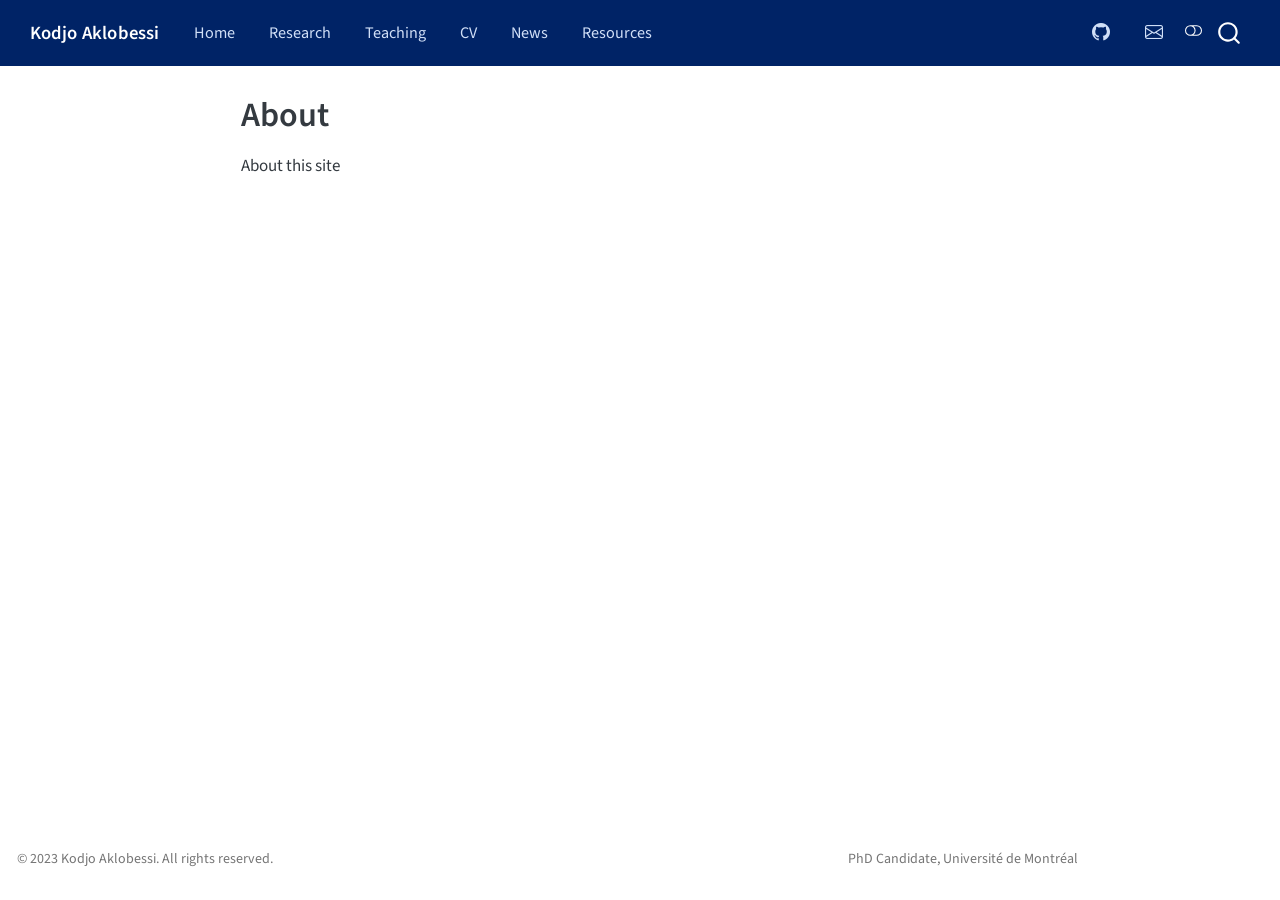
==== docs/about.html @ 3b14970a "Add light/dark mode toggle Co-Authored-By: Claude Sonnet 4.6 <noreply@anthropic.com>" ====
<!DOCTYPE html>
<html xmlns="http://www.w3.org/1999/xhtml" lang="en" xml:lang="en"><head>

<meta charset="utf-8">
<meta name="generator" content="quarto-1.8.27">

<meta name="viewport" content="width=device-width, initial-scale=1.0, user-scalable=yes">


<title>About – Kodjo Aklobessi</title>
<style>
code{white-space: pre-wrap;}
span.smallcaps{font-variant: small-caps;}
div.columns{display: flex; gap: min(4vw, 1.5em);}
div.column{flex: auto; overflow-x: auto;}
div.hanging-indent{margin-left: 1.5em; text-indent: -1.5em;}
ul.task-list{list-style: none;}
ul.task-list li input[type="checkbox"] {
  width: 0.8em;
  margin: 0 0.8em 0.2em -1em; /* quarto-specific, see https://github.com/quarto-dev/quarto-cli/issues/4556 */ 
  vertical-align: middle;
}
</style>


<script src="site_libs/quarto-nav/quarto-nav.js"></script>
<script src="site_libs/clipboard/clipboard.min.js"></script>
<script src="site_libs/quarto-search/autocomplete.umd.js"></script>
<script src="site_libs/quarto-search/fuse.min.js"></script>
<script src="site_libs/quarto-search/quarto-search.js"></script>
<meta name="quarto:offset" content="./">
<script src="site_libs/quarto-html/quarto.js" type="module"></script>
<script src="site_libs/quarto-html/tabsets/tabsets.js" type="module"></script>
<script src="site_libs/quarto-html/axe/axe-check.js" type="module"></script>
<script src="site_libs/quarto-html/popper.min.js"></script>
<script src="site_libs/quarto-html/tippy.umd.min.js"></script>
<script src="site_libs/quarto-html/anchor.min.js"></script>
<link href="site_libs/quarto-html/tippy.css" rel="stylesheet">
<link href="site_libs/quarto-html/quarto-syntax-highlighting-ed96de9b727972fe78a7b5d16c58bf87.css" rel="stylesheet" class="quarto-color-scheme" id="quarto-text-highlighting-styles">
<link href="site_libs/quarto-html/quarto-syntax-highlighting-dark-4d9afe2b8d18ee9fa5d0d57b5ed4214d.css" rel="stylesheet" class="quarto-color-scheme quarto-color-alternate" id="quarto-text-highlighting-styles">
<link href="site_libs/quarto-html/quarto-syntax-highlighting-ed96de9b727972fe78a7b5d16c58bf87.css" rel="stylesheet" class="quarto-color-scheme-extra" id="quarto-text-highlighting-styles">
<script src="site_libs/bootstrap/bootstrap.min.js"></script>
<link href="site_libs/bootstrap/bootstrap-icons.css" rel="stylesheet">
<link href="site_libs/bootstrap/bootstrap-e0ddd595fdd1914f040e010ed7ba0473.min.css" rel="stylesheet" append-hash="true" class="quarto-color-scheme" id="quarto-bootstrap" data-mode="light">
<link href="site_libs/bootstrap/bootstrap-dark-b1ad69ec50742e4ede5ba6f549bce186.min.css" rel="stylesheet" append-hash="true" class="quarto-color-scheme quarto-color-alternate" id="quarto-bootstrap" data-mode="dark">
<link href="site_libs/bootstrap/bootstrap-e0ddd595fdd1914f040e010ed7ba0473.min.css" rel="stylesheet" append-hash="true" class="quarto-color-scheme-extra" id="quarto-bootstrap" data-mode="light">
<script id="quarto-search-options" type="application/json">{
  "location": "navbar",
  "copy-button": false,
  "collapse-after": 3,
  "panel-placement": "end",
  "type": "overlay",
  "limit": 50,
  "keyboard-shortcut": [
    "f",
    "/",
    "s"
  ],
  "show-item-context": false,
  "language": {
    "search-no-results-text": "No results",
    "search-matching-documents-text": "matching documents",
    "search-copy-link-title": "Copy link to search",
    "search-hide-matches-text": "Hide additional matches",
    "search-more-match-text": "more match in this document",
    "search-more-matches-text": "more matches in this document",
    "search-clear-button-title": "Clear",
    "search-text-placeholder": "",
    "search-detached-cancel-button-title": "Cancel",
    "search-submit-button-title": "Submit",
    "search-label": "Search"
  }
}</script>


<link rel="stylesheet" href="styles.css">
<meta property="og:title" content="About – Kodjo Aklobessi">
<meta property="og:description" content="Kodjo Aklobessi — PhD Student in Economics at Université de Montréal. Research in Family Macroeconomics, Labor Economics, and Applied Microeconometrics.">
<meta property="og:site_name" content="Kodjo Aklobessi">
</head>

<body class="nav-fixed fullcontent quarto-light"><script id="quarto-html-before-body" type="application/javascript">
    const toggleBodyColorMode = (bsSheetEl) => {
      const mode = bsSheetEl.getAttribute("data-mode");
      const bodyEl = window.document.querySelector("body");
      if (mode === "dark") {
        bodyEl.classList.add("quarto-dark");
        bodyEl.classList.remove("quarto-light");
      } else {
        bodyEl.classList.add("quarto-light");
        bodyEl.classList.remove("quarto-dark");
      }
    }
    const toggleBodyColorPrimary = () => {
      const bsSheetEl = window.document.querySelector("link#quarto-bootstrap:not([rel=disabled-stylesheet])");
      if (bsSheetEl) {
        toggleBodyColorMode(bsSheetEl);
      }
    }
    const setColorSchemeToggle = (alternate) => {
      const toggles = window.document.querySelectorAll('.quarto-color-scheme-toggle');
      for (let i=0; i < toggles.length; i++) {
        const toggle = toggles[i];
        if (toggle) {
          if (alternate) {
            toggle.classList.add("alternate");
          } else {
            toggle.classList.remove("alternate");
          }
        }
      }
    };
    const toggleColorMode = (alternate) => {
      // Switch the stylesheets
      const primaryStylesheets = window.document.querySelectorAll('link.quarto-color-scheme:not(.quarto-color-alternate)');
      const alternateStylesheets = window.document.querySelectorAll('link.quarto-color-scheme.quarto-color-alternate');
      manageTransitions('#quarto-margin-sidebar .nav-link', false);
      if (alternate) {
        // note: dark is layered on light, we don't disable primary!
        enableStylesheet(alternateStylesheets);
        for (const sheetNode of alternateStylesheets) {
          if (sheetNode.id === "quarto-bootstrap") {
            toggleBodyColorMode(sheetNode);
          }
        }
      } else {
        disableStylesheet(alternateStylesheets);
        enableStylesheet(primaryStylesheets)
        toggleBodyColorPrimary();
      }
      manageTransitions('#quarto-margin-sidebar .nav-link', true);
      // Switch the toggles
      setColorSchemeToggle(alternate)
      // Hack to workaround the fact that safari doesn't
      // properly recolor the scrollbar when toggling (#1455)
      if (navigator.userAgent.indexOf('Safari') > 0 && navigator.userAgent.indexOf('Chrome') == -1) {
        manageTransitions("body", false);
        window.scrollTo(0, 1);
        setTimeout(() => {
          window.scrollTo(0, 0);
          manageTransitions("body", true);
        }, 40);
      }
    }
    const disableStylesheet = (stylesheets) => {
      for (let i=0; i < stylesheets.length; i++) {
        const stylesheet = stylesheets[i];
        stylesheet.rel = 'disabled-stylesheet';
      }
    }
    const enableStylesheet = (stylesheets) => {
      for (let i=0; i < stylesheets.length; i++) {
        const stylesheet = stylesheets[i];
        if(stylesheet.rel !== 'stylesheet') { // for Chrome, which will still FOUC without this check
          stylesheet.rel = 'stylesheet';
        }
      }
    }
    const manageTransitions = (selector, allowTransitions) => {
      const els = window.document.querySelectorAll(selector);
      for (let i=0; i < els.length; i++) {
        const el = els[i];
        if (allowTransitions) {
          el.classList.remove('notransition');
        } else {
          el.classList.add('notransition');
        }
      }
    }
    const isFileUrl = () => {
      return window.location.protocol === 'file:';
    }
    const hasAlternateSentinel = () => {
      let styleSentinel = getColorSchemeSentinel();
      if (styleSentinel !== null) {
        return styleSentinel === "alternate";
      } else {
        return false;
      }
    }
    const setStyleSentinel = (alternate) => {
      const value = alternate ? "alternate" : "default";
      if (!isFileUrl()) {
        window.localStorage.setItem("quarto-color-scheme", value);
      } else {
        localAlternateSentinel = value;
      }
    }
    const getColorSchemeSentinel = () => {
      if (!isFileUrl()) {
        const storageValue = window.localStorage.getItem("quarto-color-scheme");
        return storageValue != null ? storageValue : localAlternateSentinel;
      } else {
        return localAlternateSentinel;
      }
    }
    const toggleGiscusIfUsed = (isAlternate, darkModeDefault) => {
      const baseTheme = document.querySelector('#giscus-base-theme')?.value ?? 'light';
      const alternateTheme = document.querySelector('#giscus-alt-theme')?.value ?? 'dark';
      let newTheme = '';
      if(authorPrefersDark) {
        newTheme = isAlternate ? baseTheme : alternateTheme;
      } else {
        newTheme = isAlternate ? alternateTheme : baseTheme;
      }
      const changeGiscusTheme = () => {
        // From: https://github.com/giscus/giscus/issues/336
        const sendMessage = (message) => {
          const iframe = document.querySelector('iframe.giscus-frame');
          if (!iframe) return;
          iframe.contentWindow.postMessage({ giscus: message }, 'https://giscus.app');
        }
        sendMessage({
          setConfig: {
            theme: newTheme
          }
        });
      }
      const isGiscussLoaded = window.document.querySelector('iframe.giscus-frame') !== null;
      if (isGiscussLoaded) {
        changeGiscusTheme();
      }
    };
    const authorPrefersDark = false;
    const darkModeDefault = authorPrefersDark;
      document.querySelector('link#quarto-text-highlighting-styles.quarto-color-scheme-extra').rel = 'disabled-stylesheet';
      document.querySelector('link#quarto-bootstrap.quarto-color-scheme-extra').rel = 'disabled-stylesheet';
    let localAlternateSentinel = darkModeDefault ? 'alternate' : 'default';
    // Dark / light mode switch
    window.quartoToggleColorScheme = () => {
      // Read the current dark / light value
      let toAlternate = !hasAlternateSentinel();
      toggleColorMode(toAlternate);
      setStyleSentinel(toAlternate);
      toggleGiscusIfUsed(toAlternate, darkModeDefault);
      window.dispatchEvent(new Event('resize'));
    };
    // Switch to dark mode if need be
    if (hasAlternateSentinel()) {
      toggleColorMode(true);
    } else {
      toggleColorMode(false);
    }
  </script>

<div id="quarto-search-results"></div>
  <header id="quarto-header" class="headroom fixed-top">
    <nav class="navbar navbar-expand-lg " data-bs-theme="dark">
      <div class="navbar-container container-fluid">
      <div class="navbar-brand-container mx-auto">
    <a class="navbar-brand" href="./index.html">
    <span class="navbar-title">Kodjo Aklobessi</span>
    </a>
  </div>
            <div id="quarto-search" class="" title="Search"></div>
          <button class="navbar-toggler" type="button" data-bs-toggle="collapse" data-bs-target="#navbarCollapse" aria-controls="navbarCollapse" role="menu" aria-expanded="false" aria-label="Toggle navigation" onclick="if (window.quartoToggleHeadroom) { window.quartoToggleHeadroom(); }">
  <span class="navbar-toggler-icon"></span>
</button>
          <div class="collapse navbar-collapse" id="navbarCollapse">
            <ul class="navbar-nav navbar-nav-scroll me-auto">
  <li class="nav-item">
    <a class="nav-link" href="./index.html"> 
<span class="menu-text">Home</span></a>
  </li>  
  <li class="nav-item">
    <a class="nav-link" href="./research.html"> 
<span class="menu-text">Research</span></a>
  </li>  
  <li class="nav-item">
    <a class="nav-link" href="./teaching.html"> 
<span class="menu-text">Teaching</span></a>
  </li>  
  <li class="nav-item">
    <a class="nav-link" href="./cv.html"> 
<span class="menu-text">CV</span></a>
  </li>  
  <li class="nav-item">
    <a class="nav-link" href="./news.html"> 
<span class="menu-text">News</span></a>
  </li>  
  <li class="nav-item">
    <a class="nav-link" href="./resources.html"> 
<span class="menu-text">Resources</span></a>
  </li>  
</ul>
            <ul class="navbar-nav navbar-nav-scroll ms-auto">
  <li class="nav-item compact">
    <a class="nav-link" href="https://github.com/kaklobessi"> <i class="bi bi-github" role="img" aria-label="GitHub">
</i> 
<span class="menu-text"></span></a>
  </li>  
  <li class="nav-item compact">
    <a class="nav-link" href="mailto:kodjo.aklobessi@umontreal.ca"> <i class="bi bi-envelope" role="img" aria-label="Email">
</i> 
<span class="menu-text"></span></a>
  </li>  
</ul>
          </div> <!-- /navcollapse -->
            <div class="quarto-navbar-tools">
  <a href="" class="quarto-color-scheme-toggle quarto-navigation-tool  px-1" onclick="window.quartoToggleColorScheme(); return false;" title="Toggle dark mode"><i class="bi"></i></a>
</div>
      </div> <!-- /container-fluid -->
    </nav>
</header>
<!-- content -->
<div id="quarto-content" class="quarto-container page-columns page-rows-contents page-layout-article page-navbar">
<!-- sidebar -->
<!-- margin-sidebar -->
    
<!-- main -->
<main class="content" id="quarto-document-content">


<header id="title-block-header" class="quarto-title-block default">
<div class="quarto-title">
<h1 class="title">About</h1>
</div>



<div class="quarto-title-meta">

    
  
    
  </div>
  


</header>


<p>About this site</p>



</main> <!-- /main -->
<script id="quarto-html-after-body" type="application/javascript">
  window.document.addEventListener("DOMContentLoaded", function (event) {
    // Ensure there is a toggle, if there isn't float one in the top right
    if (window.document.querySelector('.quarto-color-scheme-toggle') === null) {
      const a = window.document.createElement('a');
      a.classList.add('top-right');
      a.classList.add('quarto-color-scheme-toggle');
      a.href = "";
      a.onclick = function() { try { window.quartoToggleColorScheme(); } catch {} return false; };
      const i = window.document.createElement("i");
      i.classList.add('bi');
      a.appendChild(i);
      window.document.body.appendChild(a);
    }
    setColorSchemeToggle(hasAlternateSentinel())
    const icon = "";
    const anchorJS = new window.AnchorJS();
    anchorJS.options = {
      placement: 'right',
      icon: icon
    };
    anchorJS.add('.anchored');
    const isCodeAnnotation = (el) => {
      for (const clz of el.classList) {
        if (clz.startsWith('code-annotation-')) {                     
          return true;
        }
      }
      return false;
    }
    const onCopySuccess = function(e) {
      // button target
      const button = e.trigger;
      // don't keep focus
      button.blur();
      // flash "checked"
      button.classList.add('code-copy-button-checked');
      var currentTitle = button.getAttribute("title");
      button.setAttribute("title", "Copied!");
      let tooltip;
      if (window.bootstrap) {
        button.setAttribute("data-bs-toggle", "tooltip");
        button.setAttribute("data-bs-placement", "left");
        button.setAttribute("data-bs-title", "Copied!");
        tooltip = new bootstrap.Tooltip(button, 
          { trigger: "manual", 
            customClass: "code-copy-button-tooltip",
            offset: [0, -8]});
        tooltip.show();    
      }
      setTimeout(function() {
        if (tooltip) {
          tooltip.hide();
          button.removeAttribute("data-bs-title");
          button.removeAttribute("data-bs-toggle");
          button.removeAttribute("data-bs-placement");
        }
        button.setAttribute("title", currentTitle);
        button.classList.remove('code-copy-button-checked');
      }, 1000);
      // clear code selection
      e.clearSelection();
    }
    const getTextToCopy = function(trigger) {
      const outerScaffold = trigger.parentElement.cloneNode(true);
      const codeEl = outerScaffold.querySelector('code');
      for (const childEl of codeEl.children) {
        if (isCodeAnnotation(childEl)) {
          childEl.remove();
        }
      }
      return codeEl.innerText;
    }
    const clipboard = new window.ClipboardJS('.code-copy-button:not([data-in-quarto-modal])', {
      text: getTextToCopy
    });
    clipboard.on('success', onCopySuccess);
    if (window.document.getElementById('quarto-embedded-source-code-modal')) {
      const clipboardModal = new window.ClipboardJS('.code-copy-button[data-in-quarto-modal]', {
        text: getTextToCopy,
        container: window.document.getElementById('quarto-embedded-source-code-modal')
      });
      clipboardModal.on('success', onCopySuccess);
    }
      var localhostRegex = new RegExp(/^(?:http|https):\/\/localhost\:?[0-9]*\//);
      var mailtoRegex = new RegExp(/^mailto:/);
        var filterRegex = new RegExp("https:\/\/kaklobessi\.github\.io");
      var isInternal = (href) => {
          return filterRegex.test(href) || localhostRegex.test(href) || mailtoRegex.test(href);
      }
      // Inspect non-navigation links and adorn them if external
     var links = window.document.querySelectorAll('a[href]:not(.nav-link):not(.navbar-brand):not(.toc-action):not(.sidebar-link):not(.sidebar-item-toggle):not(.pagination-link):not(.no-external):not([aria-hidden]):not(.dropdown-item):not(.quarto-navigation-tool):not(.about-link)');
      for (var i=0; i<links.length; i++) {
        const link = links[i];
        if (!isInternal(link.href)) {
          // undo the damage that might have been done by quarto-nav.js in the case of
          // links that we want to consider external
          if (link.dataset.originalHref !== undefined) {
            link.href = link.dataset.originalHref;
          }
        }
      }
    function tippyHover(el, contentFn, onTriggerFn, onUntriggerFn) {
      const config = {
        allowHTML: true,
        maxWidth: 500,
        delay: 100,
        arrow: false,
        appendTo: function(el) {
            return el.parentElement;
        },
        interactive: true,
        interactiveBorder: 10,
        theme: 'quarto',
        placement: 'bottom-start',
      };
      if (contentFn) {
        config.content = contentFn;
      }
      if (onTriggerFn) {
        config.onTrigger = onTriggerFn;
      }
      if (onUntriggerFn) {
        config.onUntrigger = onUntriggerFn;
      }
      window.tippy(el, config); 
    }
    const noterefs = window.document.querySelectorAll('a[role="doc-noteref"]');
    for (var i=0; i<noterefs.length; i++) {
      const ref = noterefs[i];
      tippyHover(ref, function() {
        // use id or data attribute instead here
        let href = ref.getAttribute('data-footnote-href') || ref.getAttribute('href');
        try { href = new URL(href).hash; } catch {}
        const id = href.replace(/^#\/?/, "");
        const note = window.document.getElementById(id);
        if (note) {
          return note.innerHTML;
        } else {
          return "";
        }
      });
    }
    const xrefs = window.document.querySelectorAll('a.quarto-xref');
    const processXRef = (id, note) => {
      // Strip column container classes
      const stripColumnClz = (el) => {
        el.classList.remove("page-full", "page-columns");
        if (el.children) {
          for (const child of el.children) {
            stripColumnClz(child);
          }
        }
      }
      stripColumnClz(note)
      if (id === null || id.startsWith('sec-')) {
        // Special case sections, only their first couple elements
        const container = document.createElement("div");
        if (note.children && note.children.length > 2) {
          container.appendChild(note.children[0].cloneNode(true));
          for (let i = 1; i < note.children.length; i++) {
            const child = note.children[i];
            if (child.tagName === "P" && child.innerText === "") {
              continue;
            } else {
              container.appendChild(child.cloneNode(true));
              break;
            }
          }
          if (window.Quarto?.typesetMath) {
            window.Quarto.typesetMath(container);
          }
          return container.innerHTML
        } else {
          if (window.Quarto?.typesetMath) {
            window.Quarto.typesetMath(note);
          }
          return note.innerHTML;
        }
      } else {
        // Remove any anchor links if they are present
        const anchorLink = note.querySelector('a.anchorjs-link');
        if (anchorLink) {
          anchorLink.remove();
        }
        if (window.Quarto?.typesetMath) {
          window.Quarto.typesetMath(note);
        }
        if (note.classList.contains("callout")) {
          return note.outerHTML;
        } else {
          return note.innerHTML;
        }
      }
    }
    for (var i=0; i<xrefs.length; i++) {
      const xref = xrefs[i];
      tippyHover(xref, undefined, function(instance) {
        instance.disable();
        let url = xref.getAttribute('href');
        let hash = undefined; 
        if (url.startsWith('#')) {
          hash = url;
        } else {
          try { hash = new URL(url).hash; } catch {}
        }
        if (hash) {
          const id = hash.replace(/^#\/?/, "");
          const note = window.document.getElementById(id);
          if (note !== null) {
            try {
              const html = processXRef(id, note.cloneNode(true));
              instance.setContent(html);
            } finally {
              instance.enable();
              instance.show();
            }
          } else {
            // See if we can fetch this
            fetch(url.split('#')[0])
            .then(res => res.text())
            .then(html => {
              const parser = new DOMParser();
              const htmlDoc = parser.parseFromString(html, "text/html");
              const note = htmlDoc.getElementById(id);
              if (note !== null) {
                const html = processXRef(id, note);
                instance.setContent(html);
              } 
            }).finally(() => {
              instance.enable();
              instance.show();
            });
          }
        } else {
          // See if we can fetch a full url (with no hash to target)
          // This is a special case and we should probably do some content thinning / targeting
          fetch(url)
          .then(res => res.text())
          .then(html => {
            const parser = new DOMParser();
            const htmlDoc = parser.parseFromString(html, "text/html");
            const note = htmlDoc.querySelector('main.content');
            if (note !== null) {
              // This should only happen for chapter cross references
              // (since there is no id in the URL)
              // remove the first header
              if (note.children.length > 0 && note.children[0].tagName === "HEADER") {
                note.children[0].remove();
              }
              const html = processXRef(null, note);
              instance.setContent(html);
            } 
          }).finally(() => {
            instance.enable();
            instance.show();
          });
        }
      }, function(instance) {
      });
    }
        let selectedAnnoteEl;
        const selectorForAnnotation = ( cell, annotation) => {
          let cellAttr = 'data-code-cell="' + cell + '"';
          let lineAttr = 'data-code-annotation="' +  annotation + '"';
          const selector = 'span[' + cellAttr + '][' + lineAttr + ']';
          return selector;
        }
        const selectCodeLines = (annoteEl) => {
          const doc = window.document;
          const targetCell = annoteEl.getAttribute("data-target-cell");
          const targetAnnotation = annoteEl.getAttribute("data-target-annotation");
          const annoteSpan = window.document.querySelector(selectorForAnnotation(targetCell, targetAnnotation));
          const lines = annoteSpan.getAttribute("data-code-lines").split(",");
          const lineIds = lines.map((line) => {
            return targetCell + "-" + line;
          })
          let top = null;
          let height = null;
          let parent = null;
          if (lineIds.length > 0) {
              //compute the position of the single el (top and bottom and make a div)
              const el = window.document.getElementById(lineIds[0]);
              top = el.offsetTop;
              height = el.offsetHeight;
              parent = el.parentElement.parentElement;
            if (lineIds.length > 1) {
              const lastEl = window.document.getElementById(lineIds[lineIds.length - 1]);
              const bottom = lastEl.offsetTop + lastEl.offsetHeight;
              height = bottom - top;
            }
            if (top !== null && height !== null && parent !== null) {
              // cook up a div (if necessary) and position it 
              let div = window.document.getElementById("code-annotation-line-highlight");
              if (div === null) {
                div = window.document.createElement("div");
                div.setAttribute("id", "code-annotation-line-highlight");
                div.style.position = 'absolute';
                parent.appendChild(div);
              }
              div.style.top = top - 2 + "px";
              div.style.height = height + 4 + "px";
              div.style.left = 0;
              let gutterDiv = window.document.getElementById("code-annotation-line-highlight-gutter");
              if (gutterDiv === null) {
                gutterDiv = window.document.createElement("div");
                gutterDiv.setAttribute("id", "code-annotation-line-highlight-gutter");
                gutterDiv.style.position = 'absolute';
                const codeCell = window.document.getElementById(targetCell);
                const gutter = codeCell.querySelector('.code-annotation-gutter');
                gutter.appendChild(gutterDiv);
              }
              gutterDiv.style.top = top - 2 + "px";
              gutterDiv.style.height = height + 4 + "px";
            }
            selectedAnnoteEl = annoteEl;
          }
        };
        const unselectCodeLines = () => {
          const elementsIds = ["code-annotation-line-highlight", "code-annotation-line-highlight-gutter"];
          elementsIds.forEach((elId) => {
            const div = window.document.getElementById(elId);
            if (div) {
              div.remove();
            }
          });
          selectedAnnoteEl = undefined;
        };
          // Handle positioning of the toggle
      window.addEventListener(
        "resize",
        throttle(() => {
          elRect = undefined;
          if (selectedAnnoteEl) {
            selectCodeLines(selectedAnnoteEl);
          }
        }, 10)
      );
      function throttle(fn, ms) {
      let throttle = false;
      let timer;
        return (...args) => {
          if(!throttle) { // first call gets through
              fn.apply(this, args);
              throttle = true;
          } else { // all the others get throttled
              if(timer) clearTimeout(timer); // cancel #2
              timer = setTimeout(() => {
                fn.apply(this, args);
                timer = throttle = false;
              }, ms);
          }
        };
      }
        // Attach click handler to the DT
        const annoteDls = window.document.querySelectorAll('dt[data-target-cell]');
        for (const annoteDlNode of annoteDls) {
          annoteDlNode.addEventListener('click', (event) => {
            const clickedEl = event.target;
            if (clickedEl !== selectedAnnoteEl) {
              unselectCodeLines();
              const activeEl = window.document.querySelector('dt[data-target-cell].code-annotation-active');
              if (activeEl) {
                activeEl.classList.remove('code-annotation-active');
              }
              selectCodeLines(clickedEl);
              clickedEl.classList.add('code-annotation-active');
            } else {
              // Unselect the line
              unselectCodeLines();
              clickedEl.classList.remove('code-annotation-active');
            }
          });
        }
    const findCites = (el) => {
      const parentEl = el.parentElement;
      if (parentEl) {
        const cites = parentEl.dataset.cites;
        if (cites) {
          return {
            el,
            cites: cites.split(' ')
          };
        } else {
          return findCites(el.parentElement)
        }
      } else {
        return undefined;
      }
    };
    var bibliorefs = window.document.querySelectorAll('a[role="doc-biblioref"]');
    for (var i=0; i<bibliorefs.length; i++) {
      const ref = bibliorefs[i];
      const citeInfo = findCites(ref);
      if (citeInfo) {
        tippyHover(citeInfo.el, function() {
          var popup = window.document.createElement('div');
          citeInfo.cites.forEach(function(cite) {
            var citeDiv = window.document.createElement('div');
            citeDiv.classList.add('hanging-indent');
            citeDiv.classList.add('csl-entry');
            var biblioDiv = window.document.getElementById('ref-' + cite);
            if (biblioDiv) {
              citeDiv.innerHTML = biblioDiv.innerHTML;
            }
            popup.appendChild(citeDiv);
          });
          return popup.innerHTML;
        });
      }
    }
  });
  </script>
</div> <!-- /content -->
<footer class="footer">
  <div class="nav-footer">
    <div class="nav-footer-left">
<p>© 2023 Kodjo Aklobessi. All rights reserved.</p>
</div>   
    <div class="nav-footer-center">
      &nbsp;
    </div>
    <div class="nav-footer-right">
<p>PhD Candidate, Université de Montréal</p>
</div>
  </div>
</footer>




</body></html>
---- docs/site_libs/quarto-html/tippy.css ----
.tippy-box[data-animation=fade][data-state=hidden]{opacity:0}[data-tippy-root]{max-width:calc(100vw - 10px)}.tippy-box{position:relative;background-color:#333;color:#fff;border-radius:4px;font-size:14px;line-height:1.4;white-space:normal;outline:0;transition-property:transform,visibility,opacity}.tippy-box[data-placement^=top]>.tippy-arrow{bottom:0}.tippy-box[data-placement^=top]>.tippy-arrow:before{bottom:-7px;left:0;border-width:8px 8px 0;border-top-color:initial;transform-origin:center top}.tippy-box[data-placement^=bottom]>.tippy-arrow{top:0}.tippy-box[data-placement^=bottom]>.tippy-arrow:before{top:-7px;left:0;border-width:0 8px 8px;border-bottom-color:initial;transform-origin:center bottom}.tippy-box[data-placement^=left]>.tippy-arrow{right:0}.tippy-box[data-placement^=left]>.tippy-arrow:before{border-width:8px 0 8px 8px;border-left-color:initial;right:-7px;transform-origin:center left}.tippy-box[data-placement^=right]>.tippy-arrow{left:0}.tippy-box[data-placement^=right]>.tippy-arrow:before{left:-7px;border-width:8px 8px 8px 0;border-right-color:initial;transform-origin:center right}.tippy-box[data-inertia][data-state=visible]{transition-timing-function:cubic-bezier(.54,1.5,.38,1.11)}.tippy-arrow{width:16px;height:16px;color:#333}.tippy-arrow:before{content:"";position:absolute;border-color:transparent;border-style:solid}.tippy-content{position:relative;padding:5px 9px;z-index:1}
---- docs/site_libs/quarto-html/quarto-syntax-highlighting-ed96de9b727972fe78a7b5d16c58bf87.css ----
/* quarto syntax highlight colors */
:root {
  --quarto-hl-ot-color: #003B4F;
  --quarto-hl-at-color: #657422;
  --quarto-hl-ss-color: #20794D;
  --quarto-hl-an-color: #5E5E5E;
  --quarto-hl-fu-color: #4758AB;
  --quarto-hl-st-color: #20794D;
  --quarto-hl-cf-color: #003B4F;
  --quarto-hl-op-color: #5E5E5E;
  --quarto-hl-er-color: #AD0000;
  --quarto-hl-bn-color: #AD0000;
  --quarto-hl-al-color: #AD0000;
  --quarto-hl-va-color: #111111;
  --quarto-hl-bu-color: inherit;
  --quarto-hl-ex-color: inherit;
  --quarto-hl-pp-color: #AD0000;
  --quarto-hl-in-color: #5E5E5E;
  --quarto-hl-vs-color: #20794D;
  --quarto-hl-wa-color: #5E5E5E;
  --quarto-hl-do-color: #5E5E5E;
  --quarto-hl-im-color: #00769E;
  --quarto-hl-ch-color: #20794D;
  --quarto-hl-dt-color: #AD0000;
  --quarto-hl-fl-color: #AD0000;
  --quarto-hl-co-color: #5E5E5E;
  --quarto-hl-cv-color: #5E5E5E;
  --quarto-hl-cn-color: #8f5902;
  --quarto-hl-sc-color: #5E5E5E;
  --quarto-hl-dv-color: #AD0000;
  --quarto-hl-kw-color: #003B4F;
}

/* other quarto variables */
:root {
  --quarto-font-monospace: SFMono-Regular, Menlo, Monaco, Consolas, "Liberation Mono", "Courier New", monospace;
}

/* syntax highlight based on Pandoc's rules */
pre > code.sourceCode > span {
  color: #003B4F;
}

code.sourceCode > span {
  color: #003B4F;
}

div.sourceCode,
div.sourceCode pre.sourceCode {
  color: #003B4F;
}

/* Normal */
code span {
  color: #003B4F;
}

/* Alert */
code span.al {
  color: #AD0000;
  font-style: inherit;
}

/* Annotation */
code span.an {
  color: #5E5E5E;
  font-style: inherit;
}

/* Attribute */
code span.at {
  color: #657422;
  font-style: inherit;
}

/* BaseN */
code span.bn {
  color: #AD0000;
  font-style: inherit;
}

/* BuiltIn */
code span.bu {
  font-style: inherit;
}

/* ControlFlow */
code span.cf {
  color: #003B4F;
  font-weight: bold;
  font-style: inherit;
}

/* Char */
code span.ch {
  color: #20794D;
  font-style: inherit;
}

/* Constant */
code span.cn {
  color: #8f5902;
  font-style: inherit;
}

/* Comment */
code span.co {
  color: #5E5E5E;
  font-style: inherit;
}

/* CommentVar */
code span.cv {
  color: #5E5E5E;
  font-style: italic;
}

/* Documentation */
code span.do {
  color: #5E5E5E;
  font-style: italic;
}

/* DataType */
code span.dt {
  color: #AD0000;
  font-style: inherit;
}

/* DecVal */
code span.dv {
  color: #AD0000;
  font-style: inherit;
}

/* Error */
code span.er {
  color: #AD0000;
  font-style: inherit;
}

/* Extension */
code span.ex {
  font-style: inherit;
}

/* Float */
code span.fl {
  color: #AD0000;
  font-style: inherit;
}

/* Function */
code span.fu {
  color: #4758AB;
  font-style: inherit;
}

/* Import */
code span.im {
  color: #00769E;
  font-style: inherit;
}

/* Information */
code span.in {
  color: #5E5E5E;
  font-style: inherit;
}

/* Keyword */
code span.kw {
  color: #003B4F;
  font-weight: bold;
  font-style: inherit;
}

/* Operator */
code span.op {
  color: #5E5E5E;
  font-style: inherit;
}

/* Other */
code span.ot {
  color: #003B4F;
  font-style: inherit;
}

/* Preprocessor */
code span.pp {
  color: #AD0000;
  font-style: inherit;
}

/* SpecialChar */
code span.sc {
  color: #5E5E5E;
  font-style: inherit;
}

/* SpecialString */
code span.ss {
  color: #20794D;
  font-style: inherit;
}

/* String */
code span.st {
  color: #20794D;
  font-style: inherit;
}

/* Variable */
code span.va {
  color: #111111;
  font-style: inherit;
}

/* VerbatimString */
code span.vs {
  color: #20794D;
  font-style: inherit;
}

/* Warning */
code span.wa {
  color: #5E5E5E;
  font-style: italic;
}

.prevent-inlining {
  content: "</";
}

/*# sourceMappingURL=0920dd6d7437995b8cdf7429764427b1.css.map */
---- docs/site_libs/quarto-html/quarto-syntax-highlighting-dark-4d9afe2b8d18ee9fa5d0d57b5ed4214d.css ----
/* quarto syntax highlight colors */
:root {
  --quarto-hl-al-color: #f07178;
  --quarto-hl-an-color: #d4d0ab;
  --quarto-hl-at-color: #00e0e0;
  --quarto-hl-bn-color: #d4d0ab;
  --quarto-hl-bu-color: #abe338;
  --quarto-hl-ch-color: #abe338;
  --quarto-hl-co-color: #f8f8f2;
  --quarto-hl-cv-color: #ffd700;
  --quarto-hl-cn-color: #ffd700;
  --quarto-hl-cf-color: #ffa07a;
  --quarto-hl-dt-color: #ffa07a;
  --quarto-hl-dv-color: #d4d0ab;
  --quarto-hl-do-color: #f8f8f2;
  --quarto-hl-er-color: #f07178;
  --quarto-hl-ex-color: #00e0e0;
  --quarto-hl-fl-color: #d4d0ab;
  --quarto-hl-fu-color: #ffa07a;
  --quarto-hl-im-color: #abe338;
  --quarto-hl-in-color: #d4d0ab;
  --quarto-hl-kw-color: #ffa07a;
  --quarto-hl-op-color: #ffa07a;
  --quarto-hl-ot-color: #00e0e0;
  --quarto-hl-pp-color: #dcc6e0;
  --quarto-hl-re-color: #00e0e0;
  --quarto-hl-sc-color: #abe338;
  --quarto-hl-ss-color: #abe338;
  --quarto-hl-st-color: #abe338;
  --quarto-hl-va-color: #00e0e0;
  --quarto-hl-vs-color: #abe338;
  --quarto-hl-wa-color: #dcc6e0;
}

/* other quarto variables */
:root {
  --quarto-font-monospace: SFMono-Regular, Menlo, Monaco, Consolas, "Liberation Mono", "Courier New", monospace;
}

/* syntax highlight based on Pandoc's rules */
pre > code.sourceCode > span {
  color: #f8f8f2;
}

code.sourceCode > span {
  color: #f8f8f2;
}

div.sourceCode,
div.sourceCode pre.sourceCode {
  color: #f8f8f2;
}

/* Normal */
code span {
  color: #f8f8f2;
}

/* Alert */
code span.al {
  color: #f07178;
}

/* Annotation */
code span.an {
  color: #d4d0ab;
}

/* Attribute */
code span.at {
  color: #00e0e0;
}

/* BaseN */
code span.bn {
  color: #d4d0ab;
}

/* BuiltIn */
code span.bu {
  color: #abe338;
}

/* ControlFlow */
code span.cf {
  font-weight: bold;
  color: #ffa07a;
}

/* Char */
code span.ch {
  color: #abe338;
}

/* Constant */
code span.cn {
  color: #ffd700;
}

/* Comment */
code span.co {
  font-style: italic;
  color: #f8f8f2;
}

/* CommentVar */
code span.cv {
  color: #ffd700;
}

/* Documentation */
code span.do {
  color: #f8f8f2;
}

/* DataType */
code span.dt {
  color: #ffa07a;
}

/* DecVal */
code span.dv {
  color: #d4d0ab;
}

/* Error */
code span.er {
  color: #f07178;
  text-decoration: underline;
}

/* Extension */
code span.ex {
  font-weight: bold;
  color: #00e0e0;
}

/* Float */
code span.fl {
  color: #d4d0ab;
}

/* Function */
code span.fu {
  color: #ffa07a;
}

/* Import */
code span.im {
  color: #abe338;
}

/* Information */
code span.in {
  color: #d4d0ab;
}

/* Keyword */
code span.kw {
  font-weight: bold;
  color: #ffa07a;
}

/* Operator */
code span.op {
  color: #ffa07a;
}

/* Other */
code span.ot {
  color: #00e0e0;
}

/* Preprocessor */
code span.pp {
  color: #dcc6e0;
}

/* RegionMarker */
code span.re {
  background-color: #f8f8f2;
  color: #00e0e0;
}

/* SpecialChar */
code span.sc {
  color: #abe338;
}

/* SpecialString */
code span.ss {
  color: #abe338;
}

/* String */
code span.st {
  color: #abe338;
}

/* Variable */
code span.va {
  color: #00e0e0;
}

/* VerbatimString */
code span.vs {
  color: #abe338;
}

/* Warning */
code span.wa {
  color: #dcc6e0;
}

.prevent-inlining {
  content: "</";
}

/*# sourceMappingURL=86edf53ecdff796acf02dbceed379426.css.map */
---- docs/site_libs/quarto-html/quarto-syntax-highlighting-ed96de9b727972fe78a7b5d16c58bf87.css ----
/* quarto syntax highlight colors */
:root {
  --quarto-hl-ot-color: #003B4F;
  --quarto-hl-at-color: #657422;
  --quarto-hl-ss-color: #20794D;
  --quarto-hl-an-color: #5E5E5E;
  --quarto-hl-fu-color: #4758AB;
  --quarto-hl-st-color: #20794D;
  --quarto-hl-cf-color: #003B4F;
  --quarto-hl-op-color: #5E5E5E;
  --quarto-hl-er-color: #AD0000;
  --quarto-hl-bn-color: #AD0000;
  --quarto-hl-al-color: #AD0000;
  --quarto-hl-va-color: #111111;
  --quarto-hl-bu-color: inherit;
  --quarto-hl-ex-color: inherit;
  --quarto-hl-pp-color: #AD0000;
  --quarto-hl-in-color: #5E5E5E;
  --quarto-hl-vs-color: #20794D;
  --quarto-hl-wa-color: #5E5E5E;
  --quarto-hl-do-color: #5E5E5E;
  --quarto-hl-im-color: #00769E;
  --quarto-hl-ch-color: #20794D;
  --quarto-hl-dt-color: #AD0000;
  --quarto-hl-fl-color: #AD0000;
  --quarto-hl-co-color: #5E5E5E;
  --quarto-hl-cv-color: #5E5E5E;
  --quarto-hl-cn-color: #8f5902;
  --quarto-hl-sc-color: #5E5E5E;
  --quarto-hl-dv-color: #AD0000;
  --quarto-hl-kw-color: #003B4F;
}

/* other quarto variables */
:root {
  --quarto-font-monospace: SFMono-Regular, Menlo, Monaco, Consolas, "Liberation Mono", "Courier New", monospace;
}

/* syntax highlight based on Pandoc's rules */
pre > code.sourceCode > span {
  color: #003B4F;
}

code.sourceCode > span {
  color: #003B4F;
}

div.sourceCode,
div.sourceCode pre.sourceCode {
  color: #003B4F;
}

/* Normal */
code span {
  color: #003B4F;
}

/* Alert */
code span.al {
  color: #AD0000;
  font-style: inherit;
}

/* Annotation */
code span.an {
  color: #5E5E5E;
  font-style: inherit;
}

/* Attribute */
code span.at {
  color: #657422;
  font-style: inherit;
}

/* BaseN */
code span.bn {
  color: #AD0000;
  font-style: inherit;
}

/* BuiltIn */
code span.bu {
  font-style: inherit;
}

/* ControlFlow */
code span.cf {
  color: #003B4F;
  font-weight: bold;
  font-style: inherit;
}

/* Char */
code span.ch {
  color: #20794D;
  font-style: inherit;
}

/* Constant */
code span.cn {
  color: #8f5902;
  font-style: inherit;
}

/* Comment */
code span.co {
  color: #5E5E5E;
  font-style: inherit;
}

/* CommentVar */
code span.cv {
  color: #5E5E5E;
  font-style: italic;
}

/* Documentation */
code span.do {
  color: #5E5E5E;
  font-style: italic;
}

/* DataType */
code span.dt {
  color: #AD0000;
  font-style: inherit;
}

/* DecVal */
code span.dv {
  color: #AD0000;
  font-style: inherit;
}

/* Error */
code span.er {
  color: #AD0000;
  font-style: inherit;
}

/* Extension */
code span.ex {
  font-style: inherit;
}

/* Float */
code span.fl {
  color: #AD0000;
  font-style: inherit;
}

/* Function */
code span.fu {
  color: #4758AB;
  font-style: inherit;
}

/* Import */
code span.im {
  color: #00769E;
  font-style: inherit;
}

/* Information */
code span.in {
  color: #5E5E5E;
  font-style: inherit;
}

/* Keyword */
code span.kw {
  color: #003B4F;
  font-weight: bold;
  font-style: inherit;
}

/* Operator */
code span.op {
  color: #5E5E5E;
  font-style: inherit;
}

/* Other */
code span.ot {
  color: #003B4F;
  font-style: inherit;
}

/* Preprocessor */
code span.pp {
  color: #AD0000;
  font-style: inherit;
}

/* SpecialChar */
code span.sc {
  color: #5E5E5E;
  font-style: inherit;
}

/* SpecialString */
code span.ss {
  color: #20794D;
  font-style: inherit;
}

/* String */
code span.st {
  color: #20794D;
  font-style: inherit;
}

/* Variable */
code span.va {
  color: #111111;
  font-style: inherit;
}

/* VerbatimString */
code span.vs {
  color: #20794D;
  font-style: inherit;
}

/* Warning */
code span.wa {
  color: #5E5E5E;
  font-style: italic;
}

.prevent-inlining {
  content: "</";
}

/*# sourceMappingURL=0920dd6d7437995b8cdf7429764427b1.css.map */
---- docs/styles.css ----
/* css styles */

/* ── Navbar ─────────────────────────────────────────────── */
.navbar {
  background-color: #002366 !important;
  border-bottom: none;
  padding-top: 0.6rem;
  padding-bottom: 0.6rem;
}

.navbar-brand {
  font-size: 1.1rem;
  font-weight: 600;
  color: #ffffff !important;
  letter-spacing: 0.01em;
}

.navbar-nav .nav-link {
  font-size: 0.95rem;
  color: #d0dff7 !important;
  font-weight: 400;
  padding-left: 1rem !important;
  padding-right: 1rem !important;
  transition: color 0.2s;
}

.navbar-nav .nav-link:hover,
.navbar-nav .nav-link.active {
  color: #ffffff !important;
}

/* Icon links (GitHub, Email) */
.navbar-nav .nav-link i {
  font-size: 1.05rem;
}

/* Remove underline on navbar links */
.navbar a {
  text-decoration: none !important;
}

/* Justify body text */
p {
  text-align: justify;
}

/* Extend bio text further to the right */
#quarto-content .about-contents {
  padding-right: 0 !important;
}

.about-main {
  max-width: 100% !important;
}
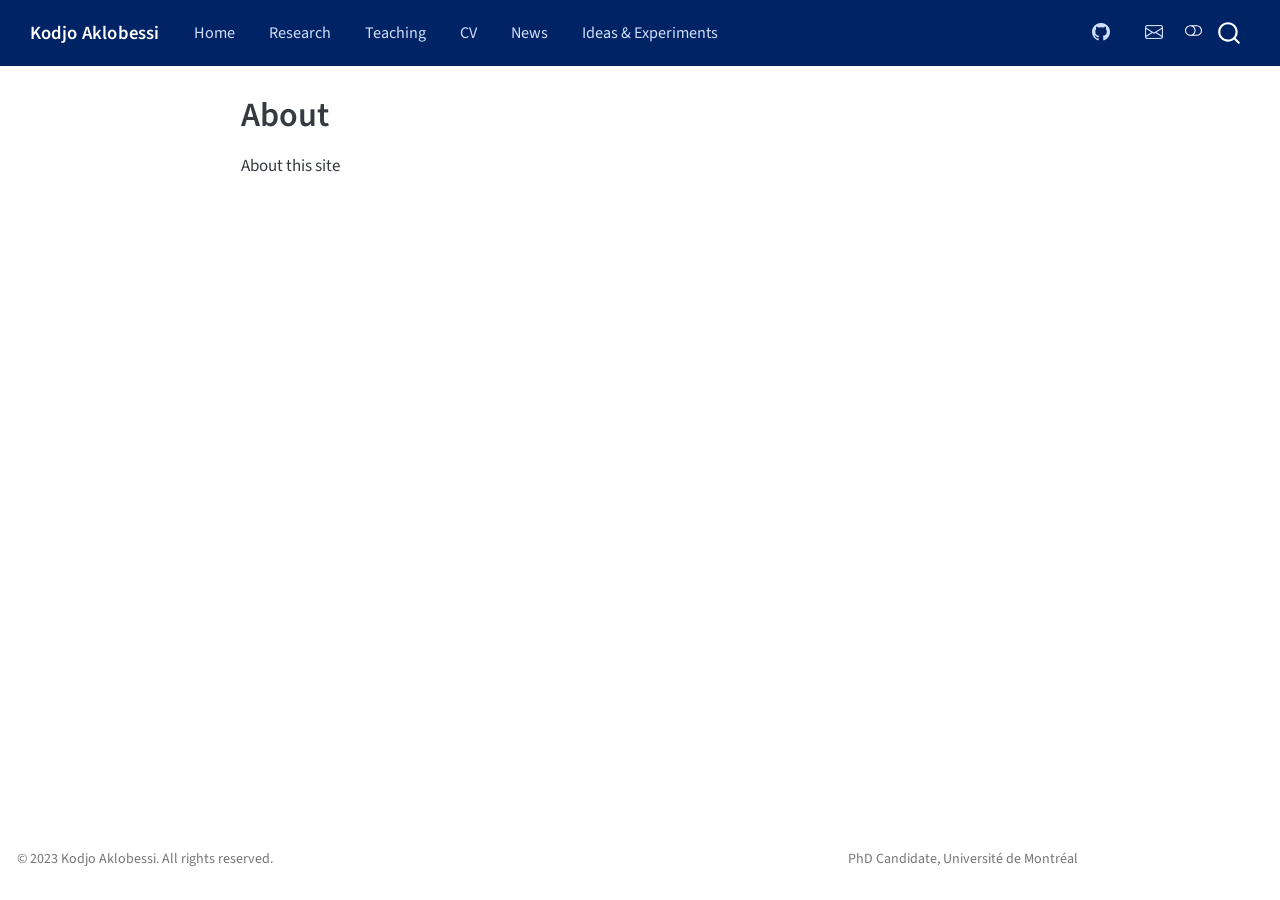
==== commit 488b0fd4: "Rename Resources to Ideas & Experiments in navbar and page Co-Authored-By: Claude Sonnet 4.6 <norepl" ====
--- a/docs/about.html
+++ b/docs/about.html
@@ -280,7 +280,7 @@
   </li>  
   <li class="nav-item">
     <a class="nav-link" href="./resources.html"> 
-<span class="menu-text">Resources</span></a>
+<span class="menu-text">Ideas &amp; Experiments</span></a>
   </li>  
 </ul>
             <ul class="navbar-nav navbar-nav-scroll ms-auto">
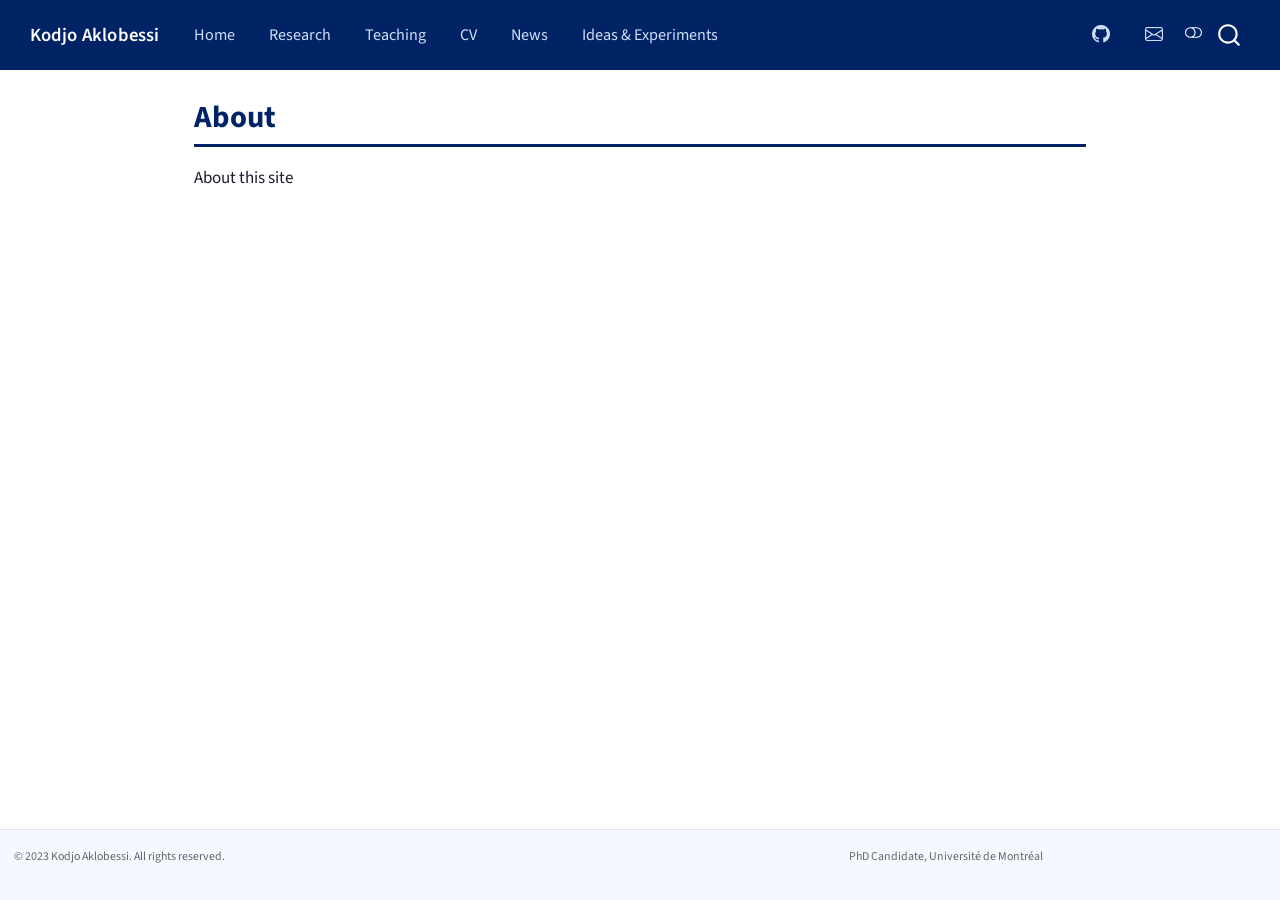
==== commit f565cad0: "Improve layout: full-width, better typography and visual design Co-Authored-By: Claude Sonnet 4.6 <n" ====
--- a/docs/about.html
+++ b/docs/about.html
@@ -79,7 +79,7 @@
 <meta property="og:site_name" content="Kodjo Aklobessi">
 </head>
 
-<body class="nav-fixed fullcontent quarto-light"><script id="quarto-html-before-body" type="application/javascript">
+<body class="nav-fixed quarto-light"><script id="quarto-html-before-body" type="application/javascript">
     const toggleBodyColorMode = (bsSheetEl) => {
       const mode = bsSheetEl.getAttribute("data-mode");
       const bodyEl = window.document.querySelector("body");
@@ -303,12 +303,12 @@
     </nav>
 </header>
 <!-- content -->
-<div id="quarto-content" class="quarto-container page-columns page-rows-contents page-layout-article page-navbar">
+<div id="quarto-content" class="quarto-container page-columns page-rows-contents page-layout-full page-navbar">
 <!-- sidebar -->
 <!-- margin-sidebar -->
     
 <!-- main -->
-<main class="content" id="quarto-document-content">
+<main class="content column-page" id="quarto-document-content">
 
 
 <header id="title-block-header" class="quarto-title-block default">
@@ -318,7 +318,7 @@
 
 
 
-<div class="quarto-title-meta">
+<div class="quarto-title-meta column-page">
 
     
   
--- a/docs/styles.css
+++ b/docs/styles.css
@@ -1,5 +1,3 @@
-/* css styles */
-
 /* ── Navbar ─────────────────────────────────────────────── */
 .navbar {
   background-color: #002366 !important;
@@ -29,26 +27,113 @@
   color: #ffffff !important;
 }
 
-/* Icon links (GitHub, Email) */
 .navbar-nav .nav-link i {
   font-size: 1.05rem;
 }
 
-/* Remove underline on navbar links */
 .navbar a {
   text-decoration: none !important;
 }
 
-/* Justify body text */
-p {
-  text-align: justify;
+/* ── Layout: full-width with max-width cap ───────────────── */
+#quarto-content {
+  padding-left: 0 !important;
+  padding-right: 0 !important;
 }
 
-/* Extend bio text further to the right */
-#quarto-content .about-contents {
+main.content,
+.page-full main.content {
+  max-width: 960px;
+  width: 100%;
+  margin-left: auto;
+  margin-right: auto;
+  padding-left: 2rem;
+  padding-right: 2rem;
+  padding-top: 2.5rem;
+  padding-bottom: 3rem;
+}
+
+/* Home page (trestles) — keep its own layout */
+.about-contents {
+  max-width: 100% !important;
   padding-right: 0 !important;
 }
 
 .about-main {
   max-width: 100% !important;
 }
+
+/* ── Typography ──────────────────────────────────────────── */
+body {
+  font-size: 1rem;
+  line-height: 1.75;
+  color: #1a1a2e;
+}
+
+h1.title {
+  font-size: 1.8rem;
+  font-weight: 700;
+  color: #002366;
+  margin-bottom: 0.3rem;
+  border-bottom: 3px solid #002366;
+  padding-bottom: 0.4rem;
+}
+
+h2 {
+  font-size: 1.2rem;
+  font-weight: 700;
+  color: #002366;
+  margin-top: 2rem;
+  margin-bottom: 0.6rem;
+}
+
+p {
+  text-align: justify;
+}
+
+/* ── Links ───────────────────────────────────────────────── */
+a {
+  color: #002366;
+  text-decoration: none;
+}
+
+a:hover {
+  text-decoration: underline;
+}
+
+/* ── Tables ──────────────────────────────────────────────── */
+table {
+  font-size: 0.93rem;
+}
+
+/* ── Tabset ──────────────────────────────────────────────── */
+.nav-tabs .nav-link {
+  color: #555 !important;
+  font-weight: 500;
+  border: none;
+  border-bottom: 2px solid transparent;
+  padding: 0.5rem 1rem;
+  border-radius: 0;
+  background: none !important;
+}
+
+.nav-tabs .nav-link.active {
+  color: #002366 !important;
+  border-bottom: 2px solid #002366 !important;
+  font-weight: 700;
+  background: none !important;
+}
+
+.nav-tabs {
+  border-bottom: 1px solid #dde3f0;
+  margin-bottom: 1.4rem;
+}
+
+/* ── Footer ──────────────────────────────────────────────── */
+.nav-footer {
+  background: #f5f8ff;
+  border-top: 1px solid #dde3f0;
+  font-size: 0.85rem;
+  color: #666;
+  padding: 1rem 2rem;
+}
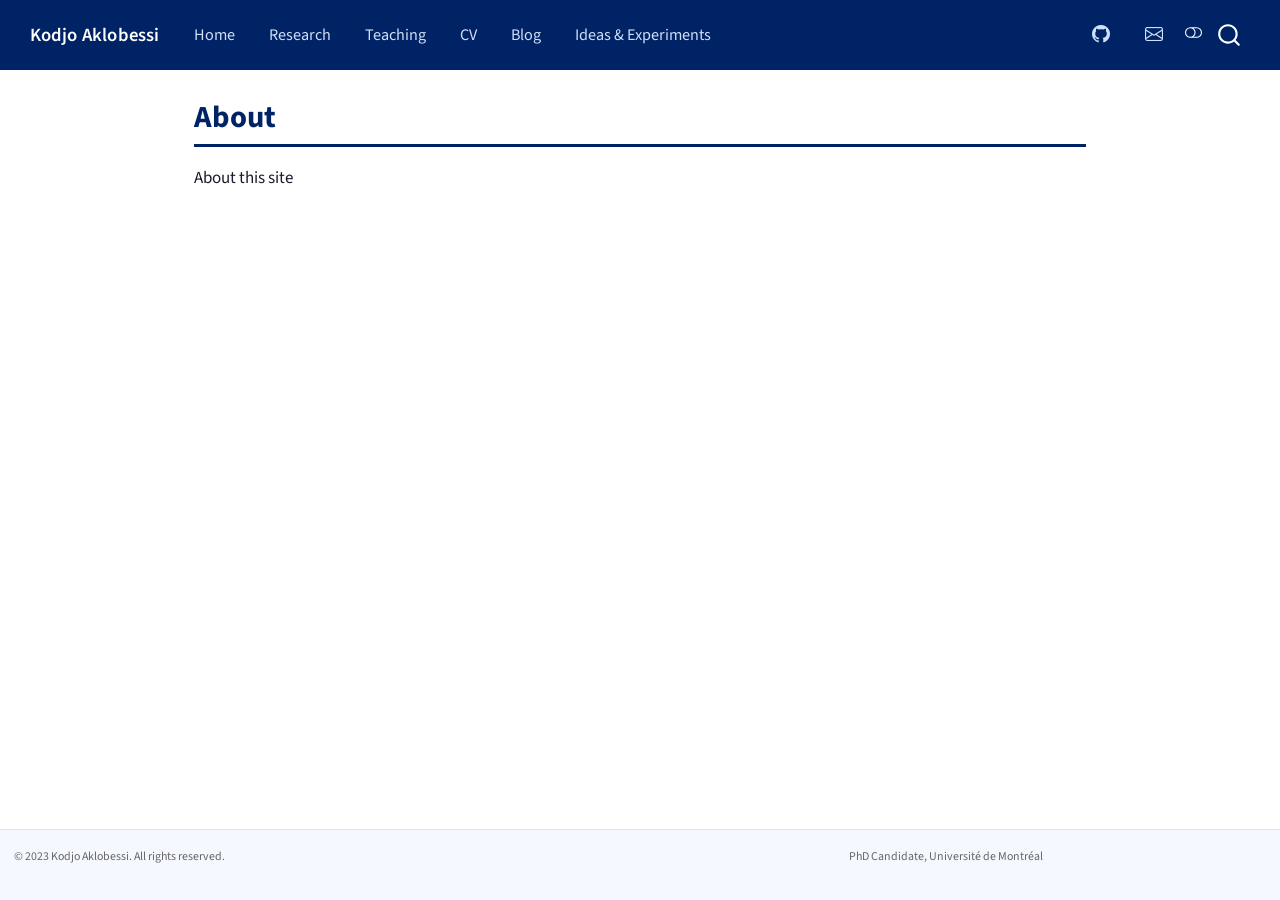
==== commit 9b6de3f8: "News to Blog, fix teaching format, tighten bio, remove redundancy, add French paper translation Co-A" ====
--- a/docs/about.html
+++ b/docs/about.html
@@ -71,6 +71,7 @@
     "search-label": "Search"
   }
 }</script>
+<meta name="google-site-verification" content="SvmyFWn3Jif2EbxAUtl1iCyAvJrpDGBnFYFy-8HgIkw">
 
 
 <link rel="stylesheet" href="styles.css">
@@ -276,7 +277,7 @@
   </li>  
   <li class="nav-item">
     <a class="nav-link" href="./news.html"> 
-<span class="menu-text">News</span></a>
+<span class="menu-text">Blog</span></a>
   </li>  
   <li class="nav-item">
     <a class="nav-link" href="./resources.html"> 
--- a/docs/styles.css
+++ b/docs/styles.css
@@ -129,6 +129,11 @@
   margin-bottom: 1.4rem;
 }
 
+/* ── Hide horizontal rules ───────────────────────────────── */
+hr {
+  display: none;
+}
+
 /* ── Footer ──────────────────────────────────────────────── */
 .nav-footer {
   background: #f5f8ff;
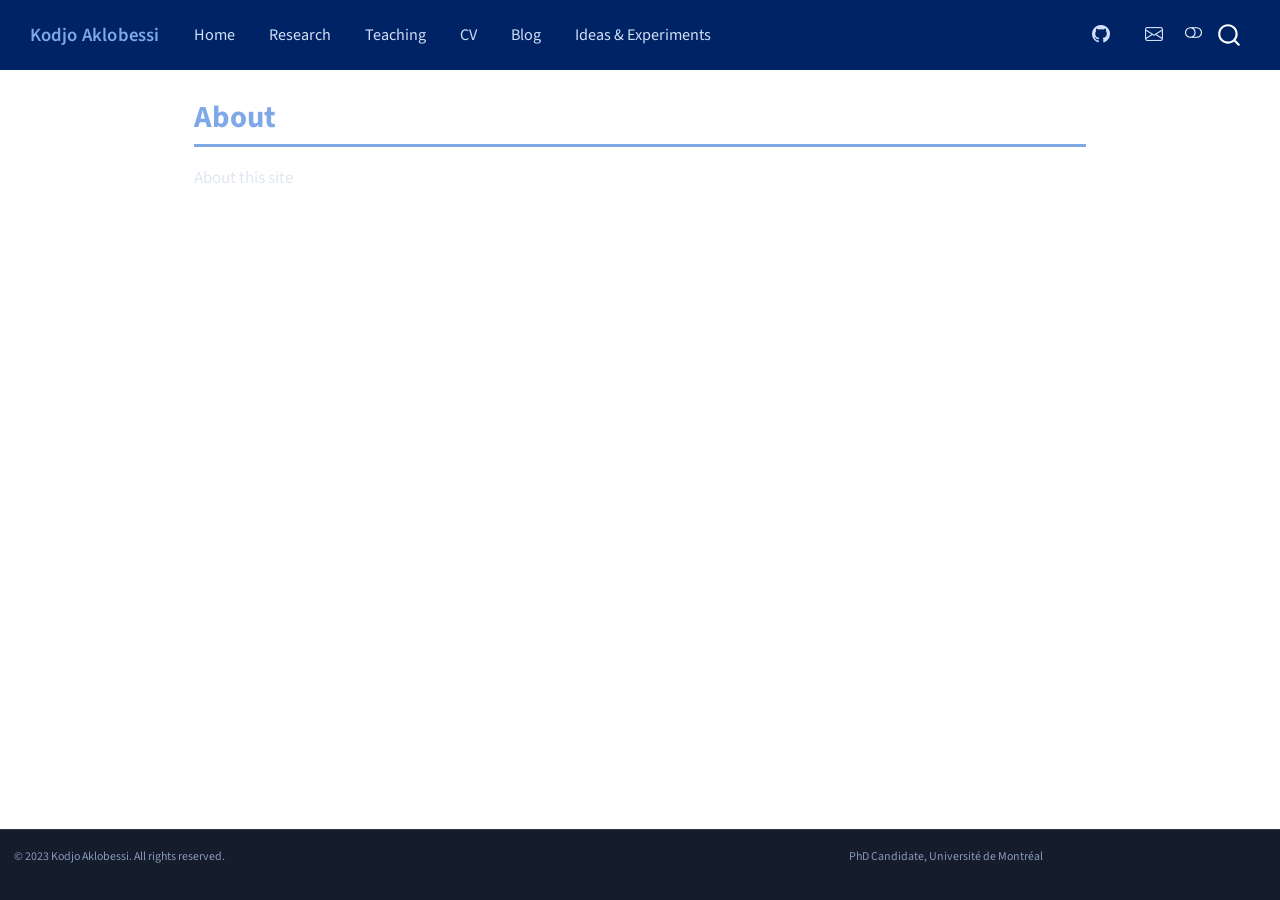
==== commit 11268fe0: "Fix dark mode: use JS class injection + body.quarto-dark selectors Co-Authored-By: Claude Sonnet 4.6" ====
--- a/docs/about.html
+++ b/docs/about.html
@@ -72,6 +72,26 @@
   }
 }</script>
 <meta name="google-site-verification" content="SvmyFWn3Jif2EbxAUtl1iCyAvJrpDGBnFYFy-8HgIkw">
+<script>
+(function() {
+  function applyDarkClass() {
+    var alt = document.querySelector('link.quarto-color-alternate');
+    if (alt && !alt.disabled) {
+      document.body.classList.add('quarto-dark');
+    } else {
+      document.body.classList.remove('quarto-dark');
+    }
+  }
+  document.addEventListener('DOMContentLoaded', function() {
+    applyDarkClass();
+    var links = document.querySelectorAll('link.quarto-color-scheme');
+    var observer = new MutationObserver(applyDarkClass);
+    links.forEach(function(el) {
+      observer.observe(el, { attributes: true, attributeFilter: ['disabled'] });
+    });
+  });
+})();
+</script>
 
 
 <link rel="stylesheet" href="styles.css">
--- a/docs/styles.css
+++ b/docs/styles.css
@@ -142,3 +142,65 @@
   color: #666;
   padding: 1rem 2rem;
 }
+
+/* ── Dark mode overrides ─────────────────────────────────── */
+body.quarto-dark {
+  color: #e0e6f0 !important;
+}
+
+body.quarto-dark h1.title {
+  color: #7fa8e8 !important;
+  border-bottom-color: #7fa8e8 !important;
+}
+
+body.quarto-dark h2 {
+  color: #7fa8e8 !important;
+}
+
+body.quarto-dark a {
+  color: #7fa8e8 !important;
+}
+
+body.quarto-dark details > div {
+  background: #1c2333 !important;
+  color: #d0d8e8 !important;
+}
+
+body.quarto-dark details > div p {
+  color: #c0c8d8 !important;
+}
+
+body.quarto-dark details > div td {
+  color: #c0c8d8 !important;
+}
+
+body.quarto-dark details > div table thead tr {
+  border-bottom-color: #7fa8e8 !important;
+}
+
+body.quarto-dark details > div table th {
+  color: #7fa8e8 !important;
+}
+
+body.quarto-dark details > div table tr {
+  border-bottom-color: #2a3550 !important;
+}
+
+body.quarto-dark .nav-footer {
+  background: #151c2c !important;
+  border-top-color: #2a3550 !important;
+  color: #8899bb !important;
+}
+
+body.quarto-dark .nav-tabs {
+  border-bottom-color: #2a3550 !important;
+}
+
+body.quarto-dark .nav-tabs .nav-link {
+  color: #8899bb !important;
+}
+
+body.quarto-dark .nav-tabs .nav-link.active {
+  color: #7fa8e8 !important;
+  border-bottom-color: #7fa8e8 !important;
+}
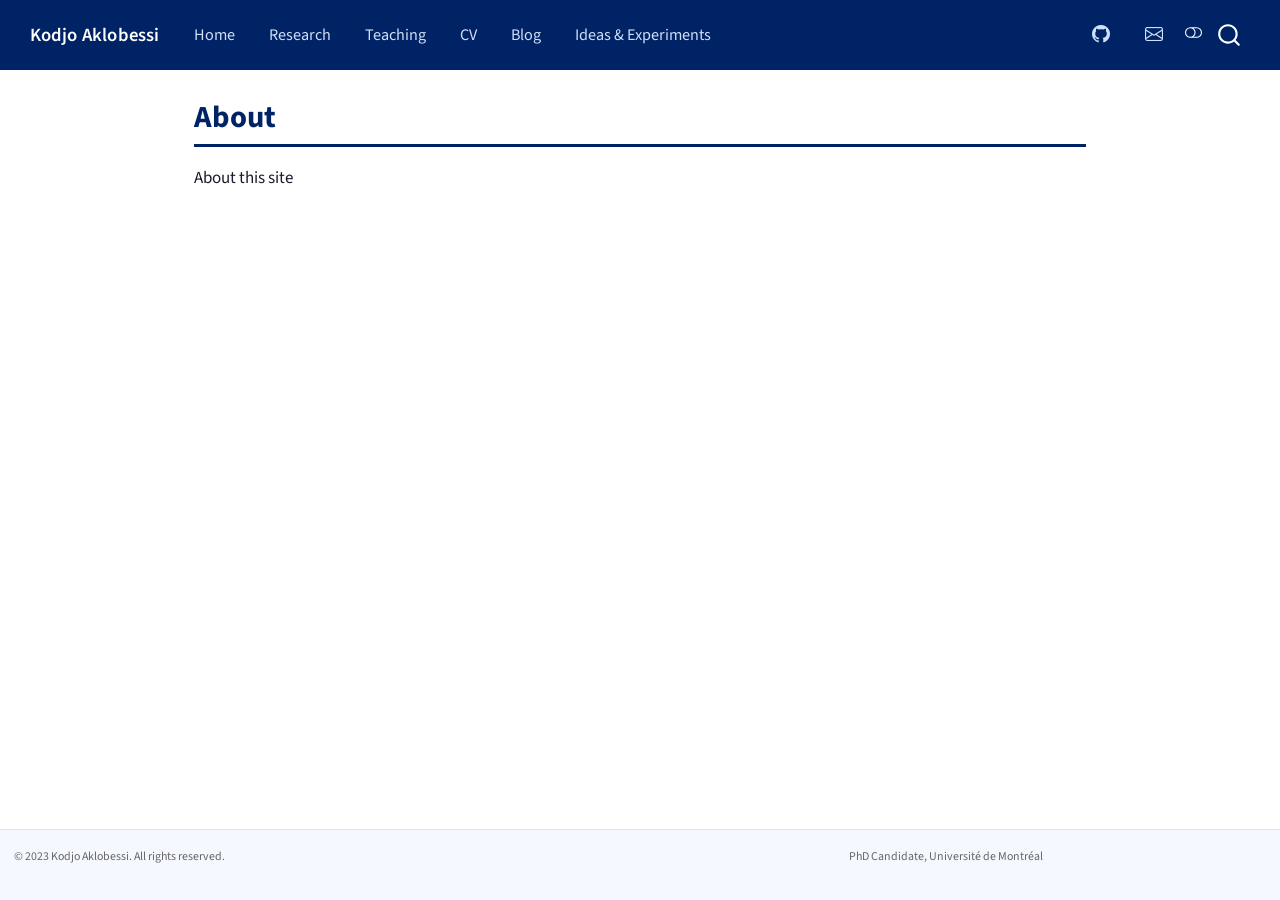
==== commit 1765d5c0: "Fix dark mode: use Bootstrap CSS variables instead of hardcoded colors Co-Authored-By: Claude Sonnet" ====
--- a/docs/about.html
+++ b/docs/about.html
@@ -72,26 +72,6 @@
   }
 }</script>
 <meta name="google-site-verification" content="SvmyFWn3Jif2EbxAUtl1iCyAvJrpDGBnFYFy-8HgIkw">
-<script>
-(function() {
-  function applyDarkClass() {
-    var alt = document.querySelector('link.quarto-color-alternate');
-    if (alt && !alt.disabled) {
-      document.body.classList.add('quarto-dark');
-    } else {
-      document.body.classList.remove('quarto-dark');
-    }
-  }
-  document.addEventListener('DOMContentLoaded', function() {
-    applyDarkClass();
-    var links = document.querySelectorAll('link.quarto-color-scheme');
-    var observer = new MutationObserver(applyDarkClass);
-    links.forEach(function(el) {
-      observer.observe(el, { attributes: true, attributeFilter: ['disabled'] });
-    });
-  });
-})();
-</script>
 
 
 <link rel="stylesheet" href="styles.css">
--- a/docs/styles.css
+++ b/docs/styles.css
@@ -143,64 +143,3 @@
   padding: 1rem 2rem;
 }
 
-/* ── Dark mode overrides ─────────────────────────────────── */
-body.quarto-dark {
-  color: #e0e6f0 !important;
-}
-
-body.quarto-dark h1.title {
-  color: #7fa8e8 !important;
-  border-bottom-color: #7fa8e8 !important;
-}
-
-body.quarto-dark h2 {
-  color: #7fa8e8 !important;
-}
-
-body.quarto-dark a {
-  color: #7fa8e8 !important;
-}
-
-body.quarto-dark details > div {
-  background: #1c2333 !important;
-  color: #d0d8e8 !important;
-}
-
-body.quarto-dark details > div p {
-  color: #c0c8d8 !important;
-}
-
-body.quarto-dark details > div td {
-  color: #c0c8d8 !important;
-}
-
-body.quarto-dark details > div table thead tr {
-  border-bottom-color: #7fa8e8 !important;
-}
-
-body.quarto-dark details > div table th {
-  color: #7fa8e8 !important;
-}
-
-body.quarto-dark details > div table tr {
-  border-bottom-color: #2a3550 !important;
-}
-
-body.quarto-dark .nav-footer {
-  background: #151c2c !important;
-  border-top-color: #2a3550 !important;
-  color: #8899bb !important;
-}
-
-body.quarto-dark .nav-tabs {
-  border-bottom-color: #2a3550 !important;
-}
-
-body.quarto-dark .nav-tabs .nav-link {
-  color: #8899bb !important;
-}
-
-body.quarto-dark .nav-tabs .nav-link.active {
-  color: #7fa8e8 !important;
-  border-bottom-color: #7fa8e8 !important;
-}
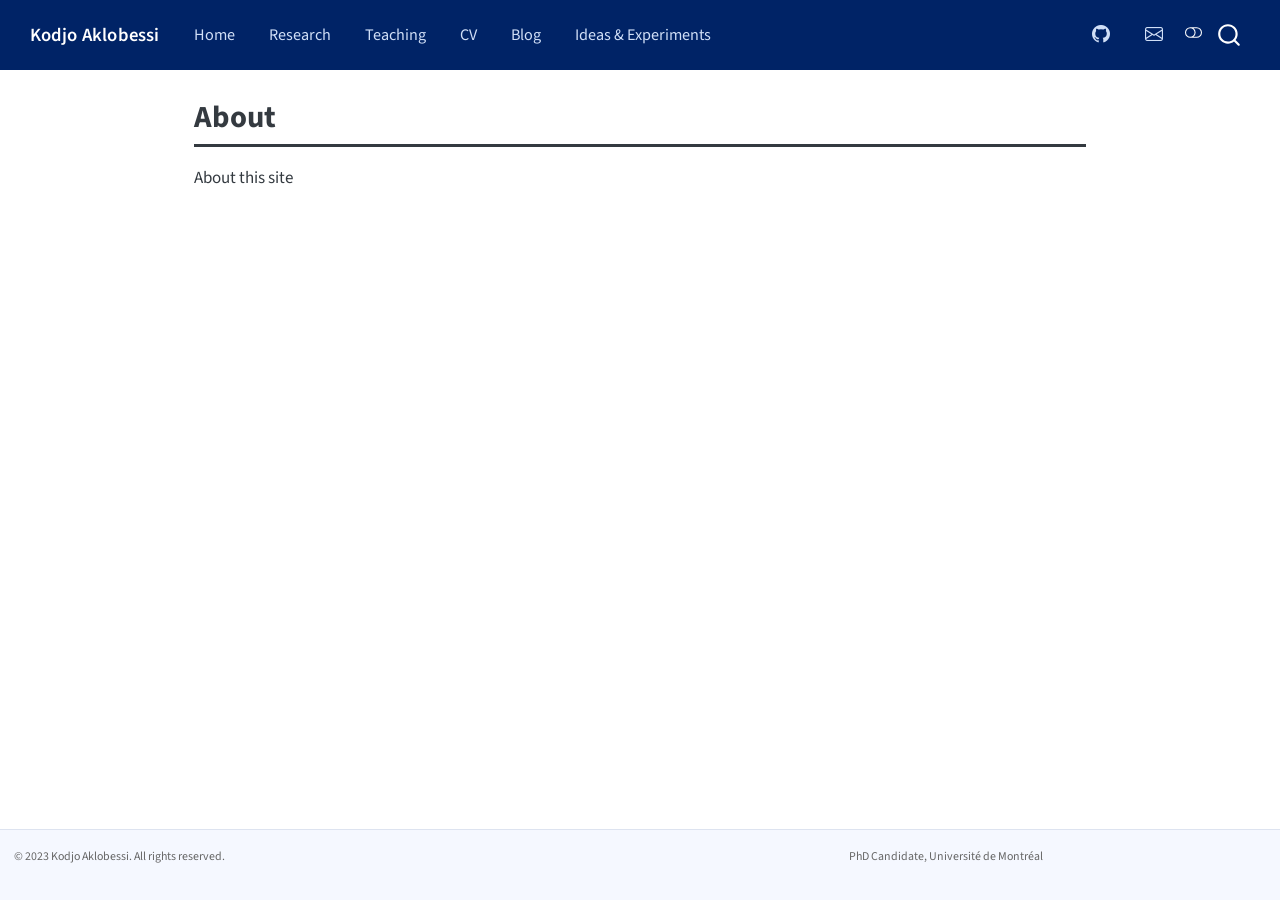
==== commit 3ee9b115: "Update status to PhD Candidate Co-Authored-By: Claude Sonnet 4.6 <noreply@anthropic.com>" ====
--- a/docs/about.html
+++ b/docs/about.html
@@ -76,7 +76,7 @@
 
 <link rel="stylesheet" href="styles.css">
 <meta property="og:title" content="About – Kodjo Aklobessi">
-<meta property="og:description" content="Kodjo Aklobessi — PhD Student in Economics at Université de Montréal. Research in Family Macroeconomics, Labor Economics, and Applied Microeconometrics.">
+<meta property="og:description" content="Kodjo Aklobessi — PhD Candidate in Economics at Université de Montréal. Research in Family Macroeconomics, Labor Economics, and Applied Microeconometrics.">
 <meta property="og:site_name" content="Kodjo Aklobessi">
 </head>
 
--- a/docs/styles.css
+++ b/docs/styles.css
@@ -67,22 +67,19 @@
 body {
   font-size: 1rem;
   line-height: 1.75;
-  color: #1a1a2e;
 }
 
 h1.title {
   font-size: 1.8rem;
   font-weight: 700;
-  color: #002366;
   margin-bottom: 0.3rem;
-  border-bottom: 3px solid #002366;
+  border-bottom: 3px solid currentColor;
   padding-bottom: 0.4rem;
 }
 
 h2 {
   font-size: 1.2rem;
   font-weight: 700;
-  color: #002366;
   margin-top: 2rem;
   margin-bottom: 0.6rem;
 }
@@ -93,7 +90,6 @@
 
 /* ── Links ───────────────────────────────────────────────── */
 a {
-  color: #002366;
   text-decoration: none;
 }
 
